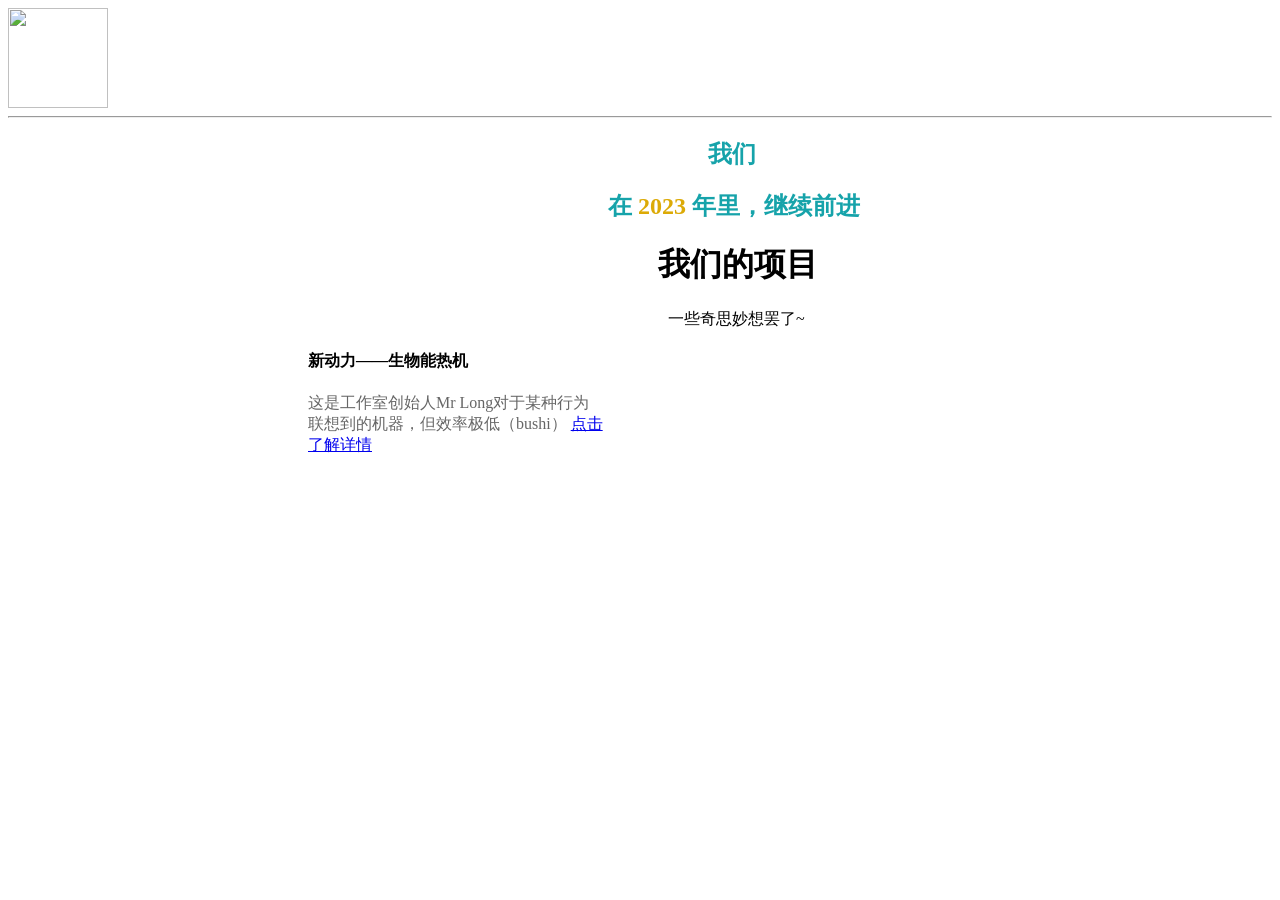
==== index.html @ bdbeb90d "Add files via upload" ====
<!DOCTYPE html>
<html lang="zh-CN">
<head>
  <meta charset="UTF-8">
  <meta http-equiv="X-UA-Compatible" content="IE=edge">
  <meta name="viewport" content="width=device-width, initial-scale=1.0">
  <title>LX studio——2023，继续前进</title>
  <style>
    body{
    background-color: white;
    } 
    
   
    
   </style>
   </head>
   <body>
    <div style="display: block;
     background-color: white;
  
     width: auto;
     height: 100px;">
     <img style="width: 100px;
     height: 100px;"
     src="https://i.postimg.cc/CxN0Nw24/Logo.png">
                          
    </div>
   <hr>
    <section>
      <div style="background:url(http://www.kutoo8.com/upload/image/80425293/11.jpg);">
        <h1 style="color: rgb(22, 163, 170);margin-left: 700px;">我们</h1>
       <h2>
         <spen style="color: rgb(22, 163, 170);margin-left: 600px;">在</spen>
         <spen style="color:rgb(220, 170, 6)">2023</spen>
         <spen style="color:rgb(22, 163, 170)">年里，继续前进</spen>
       </h2>
      </div>
       
      
    </section>
    <div>
     <h1 style="margin-left: 650px;">我们的项目</h1>
     <p style="margin-left: 660px;">一些奇思妙想罢了~</p>
     <div style="display: block;width: 300px;height: 300px;margin-left: 300px;">
      
      <h4>新动力——生物能热机</h4>     
      <p>
         <span style="color: rgba(0, 0, 0, 0.6);">这是工作室创始人Mr Long对于某种行为</span>
         <span style="color: rgba(0, 0, 0, 0.6);">联想到的机器，但效率极低（bushi）</span>
         <a href="https://github.com/starpool114/sp01/blob/main/1145.html">点击了解详情</a>
          <br>
          <br>
      </p>
    </div>
     
    </div>

   </body>
   </html>
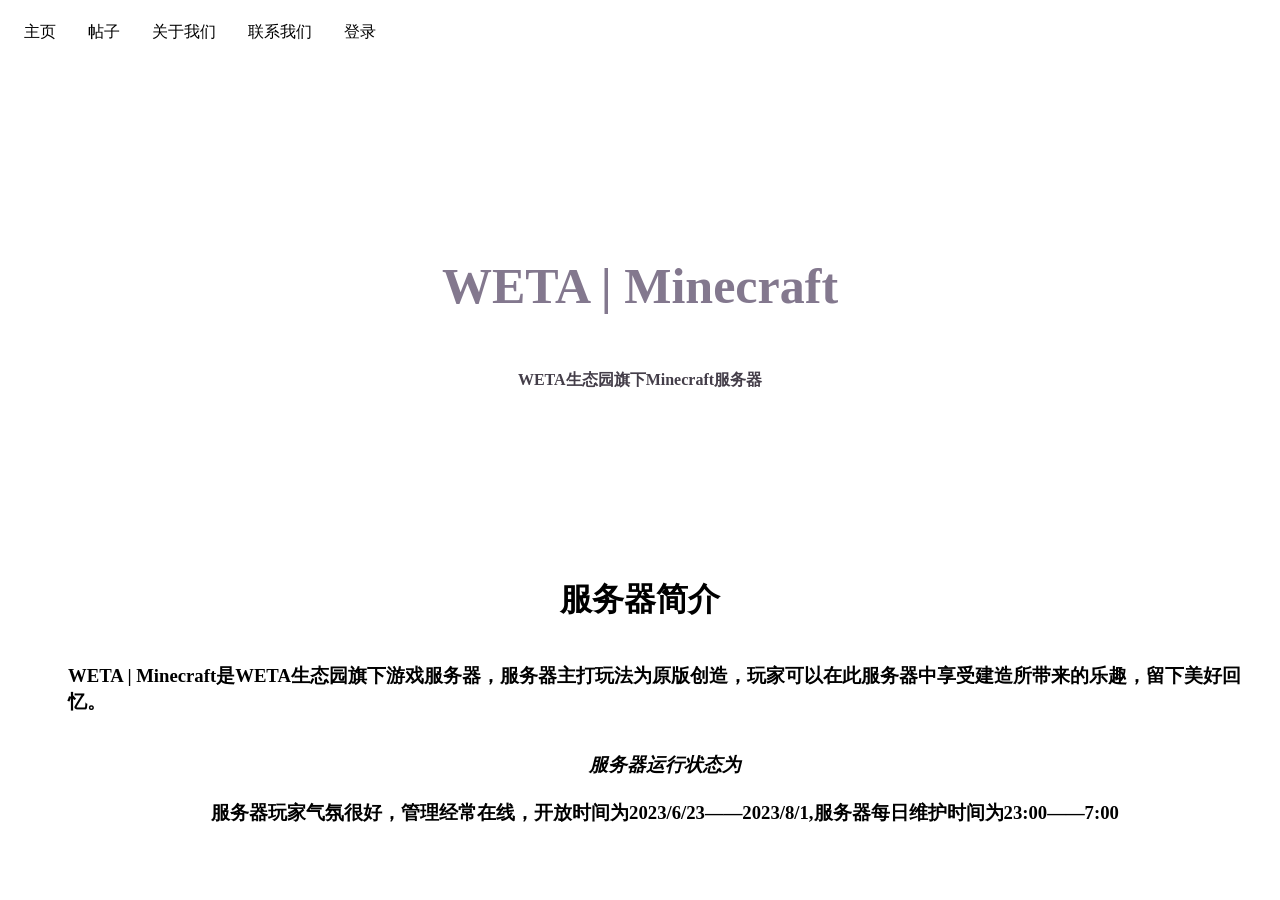
==== commit 16bd657a: "Add files via upload" ====
--- a/index.html
+++ b/index.html
@@ -1,59 +1,48 @@
 <!DOCTYPE html>
 <html lang="zh-CN">
 <head>
-  <meta charset="UTF-8">
-  <meta http-equiv="X-UA-Compatible" content="IE=edge">
-  <meta name="viewport" content="width=device-width, initial-scale=1.0">
-  <title>LX studio——2023，继续前进</title>
-  <style>
-    body{
-    background-color: white;
-    } 
-    
-   
-    
-   </style>
-   </head>
-   <body>
-    <div style="display: block;
-     background-color: white;
-  
-     width: auto;
-     height: 100px;">
-     <img style="width: 100px;
-     height: 100px;"
-     src="https://i.postimg.cc/CxN0Nw24/Logo.png">
-                          
+    <meta charset="UTF-8">
+    <meta http-equiv="X-UA-Compatible" content="IE=edge">
+    <meta name="viewport" content="width=device-width, initial-scale=1.0">
+    <title>WETA | Minecraft</title>
+    <link rel="stylesheet" href="Navigation barType.css">
+    <link rel="stylesheet" href="drop-down menuType.css">
+    <link rel="stylesheet" href="https://cdn.staticfile.org/font-awesome/4.7.0/css/font-awesome.css">
+</head>
+<body>
+<ul>
+    <li><a class="active" href="#home">主页</a></li>
+    <li><a href="#news">帖子</a></li>
+    <li><a href="#about">关于我们</a></li>
+    <li><a href="#contant">联系我们</a></li>
+    <li><a href="#login">登录</a></li>
+</ul>
+    <div style="display: flex;margin: 0;width: auto;height: 500px;background:url(https://pic2.imgdb.cn/item/646060910d2dde577763ac8e.png);background-position: center center;flex-direction: column;flex: 1;">
+        <h1 style="color:rgb(131, 120, 142);margin-top:200px;text-align: center;font-size: 50px;">WETA | Minecraft</h1>
+        <h4 style="color:rgb(68, 62, 73);text-align: center;">WETA生态园旗下Minecraft服务器</h4>
     </div>
-   <hr>
-    <section>
-      <div style="background:url(http://www.kutoo8.com/upload/image/80425293/11.jpg);">
-        <h1 style="color: rgb(22, 163, 170);margin-left: 700px;">我们</h1>
-       <h2>
-         <spen style="color: rgb(22, 163, 170);margin-left: 600px;">在</spen>
-         <spen style="color:rgb(220, 170, 6)">2023</spen>
-         <spen style="color:rgb(22, 163, 170)">年里，继续前进</spen>
-       </h2>
-      </div>
-       
-      
-    </section>
-    <div>
-     <h1 style="margin-left: 650px;">我们的项目</h1>
-     <p style="margin-left: 660px;">一些奇思妙想罢了~</p>
-     <div style="display: block;width: 300px;height: 300px;margin-left: 300px;">
-      
-      <h4>新动力——生物能热机</h4>     
-      <p>
-         <span style="color: rgba(0, 0, 0, 0.6);">这是工作室创始人Mr Long对于某种行为</span>
-         <span style="color: rgba(0, 0, 0, 0.6);">联想到的机器，但效率极低（bushi）</span>
-         <a href="https://github.com/starpool114/sp01/blob/main/1145.html">点击了解详情</a>
-          <br>
-          <br>
-      </p>
+    <div style="display: flex;margin-left: 10px;margin-right: 10px;width: auto;height: auto;background-color: white;flex-direction: column;flex: 2;">
+        <h1 style="text-align: center;">服务器简介</h1>
+        <h3 style="display: flex;flex-direction: column;justify-content: center;align-items: center;margin-left: 50px;">WETA | Minecraft是WETA生态园旗下游戏服务器，服务器主打玩法为原版创造，玩家可以在此服务器中享受建造所带来的乐趣，留下美好回忆。
+            <p></p>
+            <script>
+                var p=""
+                var time=new Date().getHours()
+                let timeNow=new Date().getHours();
+
+                 if(timeNow >= 7 ){
+                    p="<i>维护</i>"
+                }
+                else if (timeNow >= 23 ){
+                    p="<i>运行</i>"
+                }
+                /* 伪状态显示 */
+
+                document.write("<i>服务器运行状态为</i>"+p)
+            </script>
+            <br>
+            服务器玩家气氛很好，管理经常在线，开放时间为2023/6/23——2023/8/1,服务器每日维护时间为23:00——7:00
+        </h3>
     </div>
-     
-    </div>
-
-   </body>
-   </html>+</body>
+</html>
--- a/Navigation barType.css
+++ b/Navigation barType.css
@@ -0,0 +1,21 @@
+
+            ul{
+    list-style-type: none;
+    margin: 0;
+    padding: 0;
+    overflow: hidden;
+    background-color: white;
+    }
+   li{
+    float: left;
+   }
+   li a{
+    display:block;
+    color: black;
+    text-align: center;
+    padding: 14px 16px;
+    text-decoration: none;
+   }
+    li a:hover{
+      background-color: rgb(94, 94, 107);
+    }
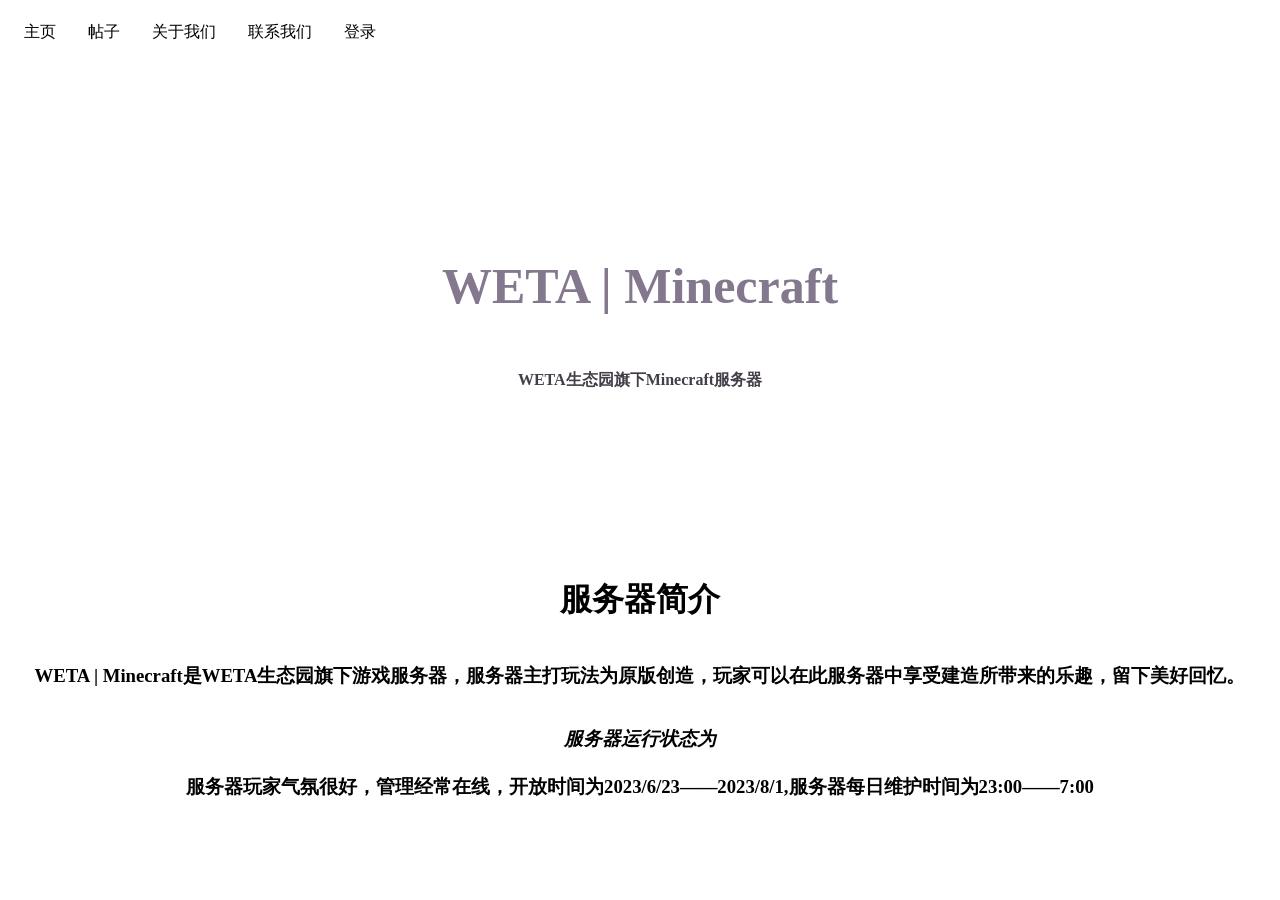
==== commit 67b257d1: "Update index.html" ====
--- a/index.html
+++ b/index.html
@@ -21,9 +21,9 @@
         <h1 style="color:rgb(131, 120, 142);margin-top:200px;text-align: center;font-size: 50px;">WETA | Minecraft</h1>
         <h4 style="color:rgb(68, 62, 73);text-align: center;">WETA生态园旗下Minecraft服务器</h4>
     </div>
-    <div style="display: flex;margin-left: 10px;margin-right: 10px;width: auto;height: auto;background-color: white;flex-direction: column;flex: 2;">
+    <div style="display: flex;width: auto;height: auto;background-color: white;flex-direction: column;flex: 2;">
         <h1 style="text-align: center;">服务器简介</h1>
-        <h3 style="display: flex;flex-direction: column;justify-content: center;align-items: center;margin-left: 50px;">WETA | Minecraft是WETA生态园旗下游戏服务器，服务器主打玩法为原版创造，玩家可以在此服务器中享受建造所带来的乐趣，留下美好回忆。
+        <h3 style="display: flex;flex-direction: column;justify-content: center;align-items: center;">WETA | Minecraft是WETA生态园旗下游戏服务器，服务器主打玩法为原版创造，玩家可以在此服务器中享受建造所带来的乐趣，留下美好回忆。
             <p></p>
             <script>
                 var p=""
@@ -45,4 +45,4 @@
         </h3>
     </div>
 </body>
-</html>+</html>
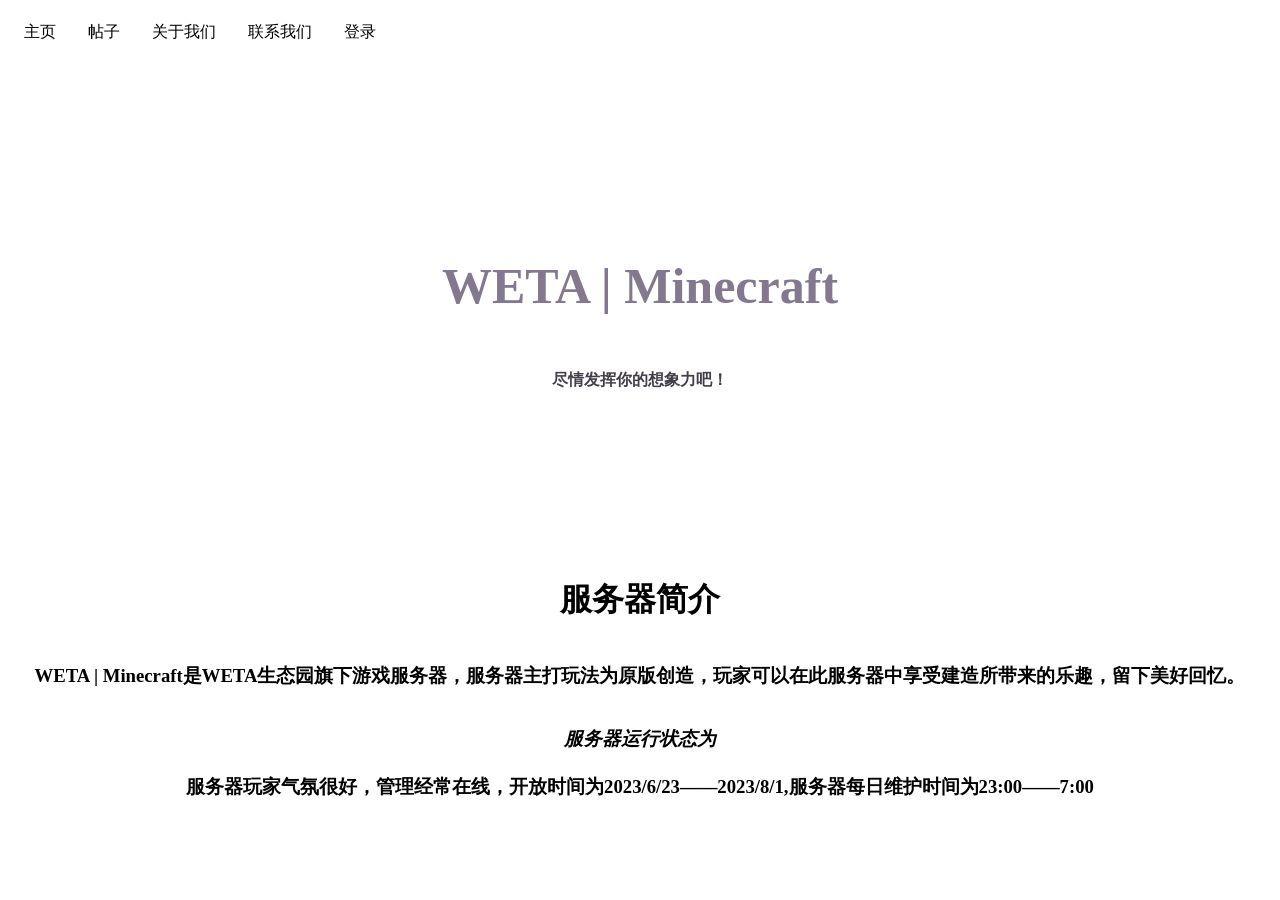
==== commit 2b62ca53: "Update index.html" ====
--- a/index.html
+++ b/index.html
@@ -19,7 +19,7 @@
 </ul>
     <div style="display: flex;margin: 0;width: auto;height: 500px;background:url(https://pic2.imgdb.cn/item/646060910d2dde577763ac8e.png);background-position: center center;flex-direction: column;flex: 1;">
         <h1 style="color:rgb(131, 120, 142);margin-top:200px;text-align: center;font-size: 50px;">WETA | Minecraft</h1>
-        <h4 style="color:rgb(68, 62, 73);text-align: center;">WETA生态园旗下Minecraft服务器</h4>
+        <h4 style="color:rgb(68, 62, 73);text-align: center;">尽情发挥你的想象力吧！</h4>
     </div>
     <div style="display: flex;width: auto;height: auto;background-color: white;flex-direction: column;flex: 2;">
         <h1 style="text-align: center;">服务器简介</h1>
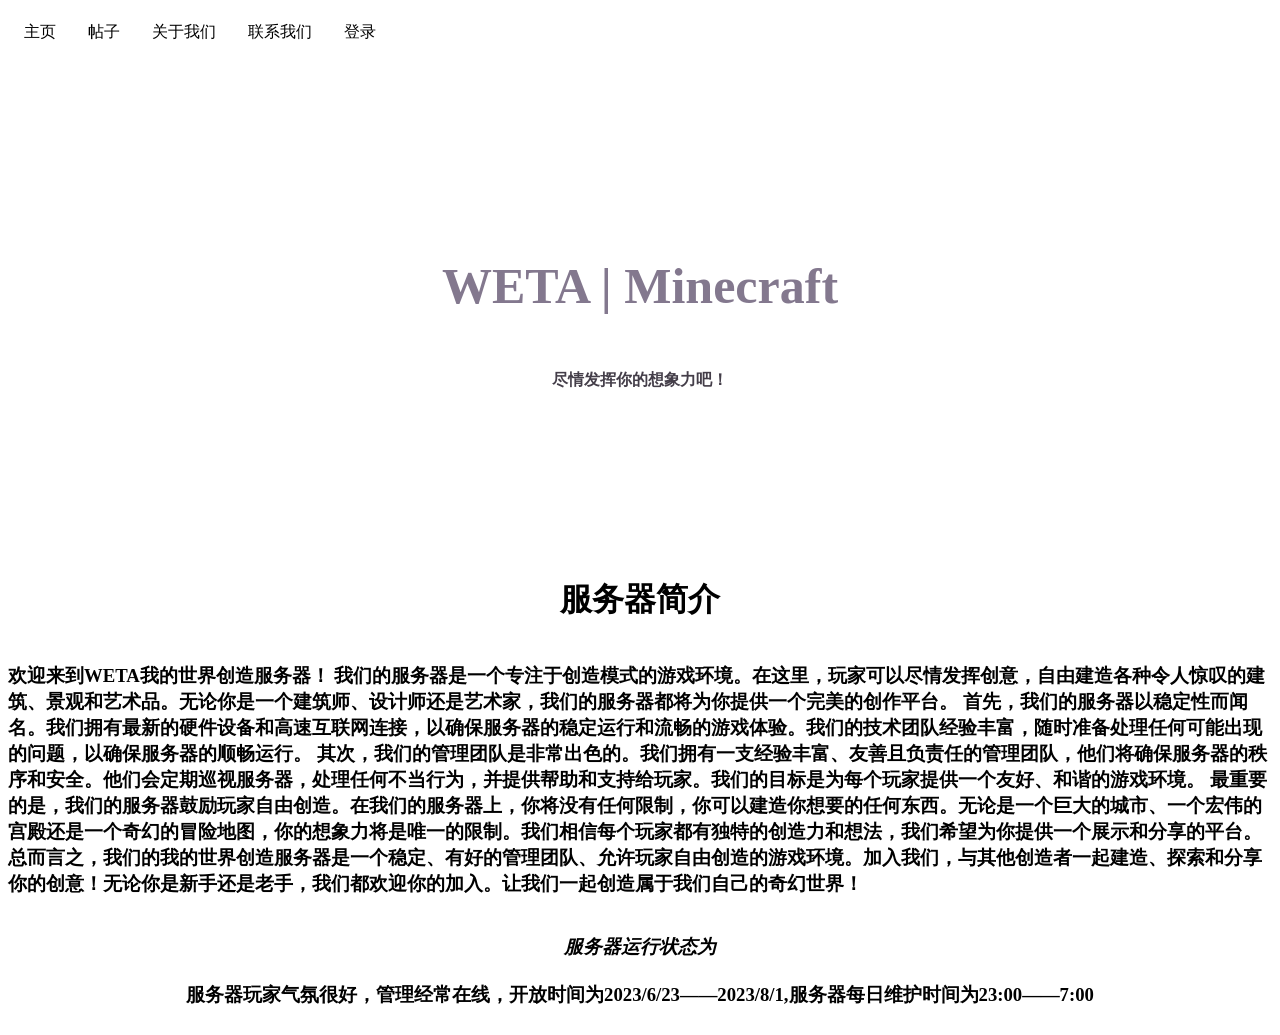
==== commit c43101dd: "Update index.html" ====
--- a/index.html
+++ b/index.html
@@ -1,48 +1,58 @@
-<!DOCTYPE html>
-<html lang="zh-CN">
-<head>
-    <meta charset="UTF-8">
-    <meta http-equiv="X-UA-Compatible" content="IE=edge">
-    <meta name="viewport" content="width=device-width, initial-scale=1.0">
-    <title>WETA | Minecraft</title>
-    <link rel="stylesheet" href="Navigation barType.css">
-    <link rel="stylesheet" href="drop-down menuType.css">
-    <link rel="stylesheet" href="https://cdn.staticfile.org/font-awesome/4.7.0/css/font-awesome.css">
-</head>
-<body>
-<ul>
-    <li><a class="active" href="#home">主页</a></li>
-    <li><a href="#news">帖子</a></li>
-    <li><a href="#about">关于我们</a></li>
-    <li><a href="#contant">联系我们</a></li>
-    <li><a href="#login">登录</a></li>
-</ul>
-    <div style="display: flex;margin: 0;width: auto;height: 500px;background:url(https://pic2.imgdb.cn/item/646060910d2dde577763ac8e.png);background-position: center center;flex-direction: column;flex: 1;">
-        <h1 style="color:rgb(131, 120, 142);margin-top:200px;text-align: center;font-size: 50px;">WETA | Minecraft</h1>
-        <h4 style="color:rgb(68, 62, 73);text-align: center;">尽情发挥你的想象力吧！</h4>
-    </div>
-    <div style="display: flex;width: auto;height: auto;background-color: white;flex-direction: column;flex: 2;">
-        <h1 style="text-align: center;">服务器简介</h1>
-        <h3 style="display: flex;flex-direction: column;justify-content: center;align-items: center;">WETA | Minecraft是WETA生态园旗下游戏服务器，服务器主打玩法为原版创造，玩家可以在此服务器中享受建造所带来的乐趣，留下美好回忆。
-            <p></p>
-            <script>
-                var p=""
-                var time=new Date().getHours()
-                let timeNow=new Date().getHours();
-
-                 if(timeNow >= 7 ){
-                    p="<i>维护</i>"
-                }
-                else if (timeNow >= 23 ){
-                    p="<i>运行</i>"
-                }
-                /* 伪状态显示 */
-
-                document.write("<i>服务器运行状态为</i>"+p)
-            </script>
-            <br>
-            服务器玩家气氛很好，管理经常在线，开放时间为2023/6/23——2023/8/1,服务器每日维护时间为23:00——7:00
-        </h3>
-    </div>
-</body>
-</html>
+<!DOCTYPE html>
+<html lang="zh-CN">
+<head>
+    <meta charset="UTF-8">
+    <meta http-equiv="X-UA-Compatible" content="IE=edge">
+    <meta name="viewport" content="width=device-width, initial-scale=1.0">
+    <title>WETA | Minecraft</title>
+    <link rel="stylesheet" href="Navigation barType.css">
+    <link rel="stylesheet" href="drop-down menuType.css">
+    <link rel="stylesheet" href="https://cdn.staticfile.org/font-awesome/4.7.0/css/font-awesome.css">
+</head>
+<body>
+<ul>
+    <li><a class="active" href="#home">主页</a></li>
+    <li><a href="#news">帖子</a></li>
+    <li><a href="#about">关于我们</a></li>
+    <li><a href="#contant">联系我们</a></li>
+    <li><a href="#login">登录</a></li>
+</ul>
+    <div style="display: flex;margin: 0;width: auto;height: 500px;background:url(https://pic2.imgdb.cn/item/646060910d2dde577763ac8e.png);background-position: center center;flex-direction: column;flex: 1;">
+        <h1 style="color:rgb(131, 120, 142);margin-top:200px;text-align: center;font-size: 50px;">WETA | Minecraft</h1>
+        <h4 style="color:rgb(68, 62, 73);text-align: center;">尽情发挥你的想象力吧！</h4>
+    </div>
+    <div style="display: flex;width: auto;height: auto;background-color: white;flex-direction: column;flex: 2;">
+        <h1 style="text-align: center;">服务器简介</h1>
+        <h3 style="display: flex;flex-direction: column;justify-content: center;align-items: center;">欢迎来到WETA我的世界创造服务器！
+
+我们的服务器是一个专注于创造模式的游戏环境。在这里，玩家可以尽情发挥创意，自由建造各种令人惊叹的建筑、景观和艺术品。无论你是一个建筑师、设计师还是艺术家，我们的服务器都将为你提供一个完美的创作平台。
+
+首先，我们的服务器以稳定性而闻名。我们拥有最新的硬件设备和高速互联网连接，以确保服务器的稳定运行和流畅的游戏体验。我们的技术团队经验丰富，随时准备处理任何可能出现的问题，以确保服务器的顺畅运行。
+
+其次，我们的管理团队是非常出色的。我们拥有一支经验丰富、友善且负责任的管理团队，他们将确保服务器的秩序和安全。他们会定期巡视服务器，处理任何不当行为，并提供帮助和支持给玩家。我们的目标是为每个玩家提供一个友好、和谐的游戏环境。
+
+最重要的是，我们的服务器鼓励玩家自由创造。在我们的服务器上，你将没有任何限制，你可以建造你想要的任何东西。无论是一个巨大的城市、一个宏伟的宫殿还是一个奇幻的冒险地图，你的想象力将是唯一的限制。我们相信每个玩家都有独特的创造力和想法，我们希望为你提供一个展示和分享的平台。
+
+总而言之，我们的我的世界创造服务器是一个稳定、有好的管理团队、允许玩家自由创造的游戏环境。加入我们，与其他创造者一起建造、探索和分享你的创意！无论你是新手还是老手，我们都欢迎你的加入。让我们一起创造属于我们自己的奇幻世界！
+            <p></p>
+            <script>
+                var p=""
+                var time=new Date().getHours()
+                let timeNow=new Date().getHours();
+
+                 if(timeNow >= 7 ){
+                    p="<i>维护</i>"
+                }
+                else if (timeNow >= 23 ){
+                    p="<i>运行</i>"
+                }
+                /* 伪状态显示 */
+
+                document.write("<i>服务器运行状态为</i>"+p)
+            </script>
+            <br>
+            服务器玩家气氛很好，管理经常在线，开放时间为2023/6/23——2023/8/1,服务器每日维护时间为23:00——7:00
+        </h3>
+    </div>
+</body>
+</html>
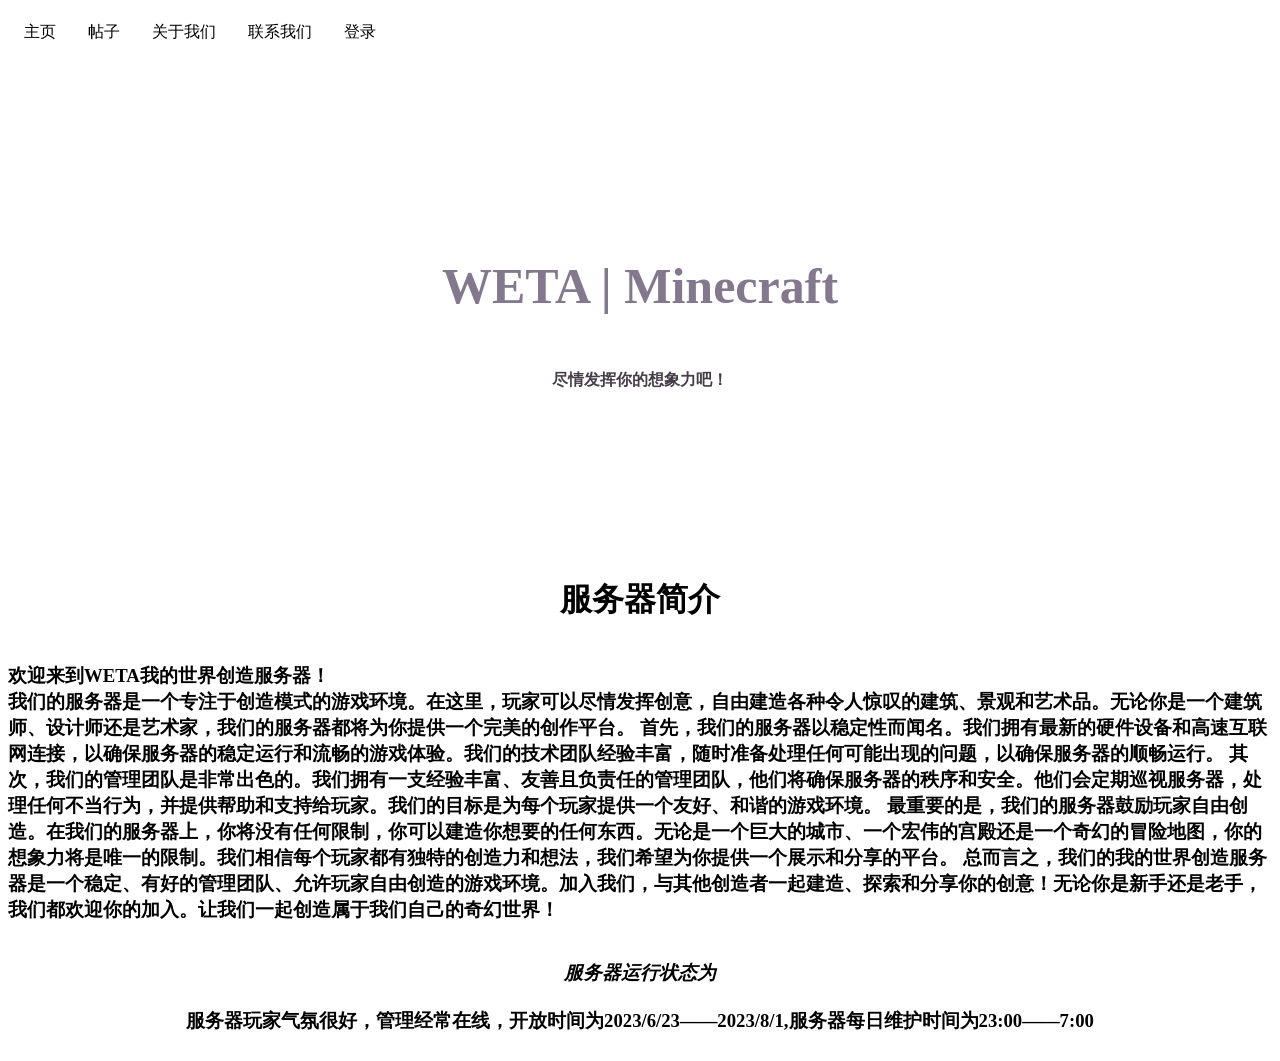
==== commit 8665190f: "Update index.html" ====
--- a/index.html
+++ b/index.html
@@ -25,7 +25,7 @@
         <h1 style="text-align: center;">服务器简介</h1>
         <h3 style="display: flex;flex-direction: column;justify-content: center;align-items: center;">欢迎来到WETA我的世界创造服务器！
 
-我们的服务器是一个专注于创造模式的游戏环境。在这里，玩家可以尽情发挥创意，自由建造各种令人惊叹的建筑、景观和艺术品。无论你是一个建筑师、设计师还是艺术家，我们的服务器都将为你提供一个完美的创作平台。
+<br>我们的服务器是一个专注于创造模式的游戏环境。在这里，玩家可以尽情发挥创意，自由建造各种令人惊叹的建筑、景观和艺术品。无论你是一个建筑师、设计师还是艺术家，我们的服务器都将为你提供一个完美的创作平台。
 
 首先，我们的服务器以稳定性而闻名。我们拥有最新的硬件设备和高速互联网连接，以确保服务器的稳定运行和流畅的游戏体验。我们的技术团队经验丰富，随时准备处理任何可能出现的问题，以确保服务器的顺畅运行。
 
@@ -40,10 +40,10 @@
                 var time=new Date().getHours()
                 let timeNow=new Date().getHours();
 
-                 if(timeNow >= 7 ){
+                 if(timeNow >= 23 ){
                     p="<i>维护</i>"
                 }
-                else if (timeNow >= 23 ){
+                else if (timeNow >= 7 ){
                     p="<i>运行</i>"
                 }
                 /* 伪状态显示 */
